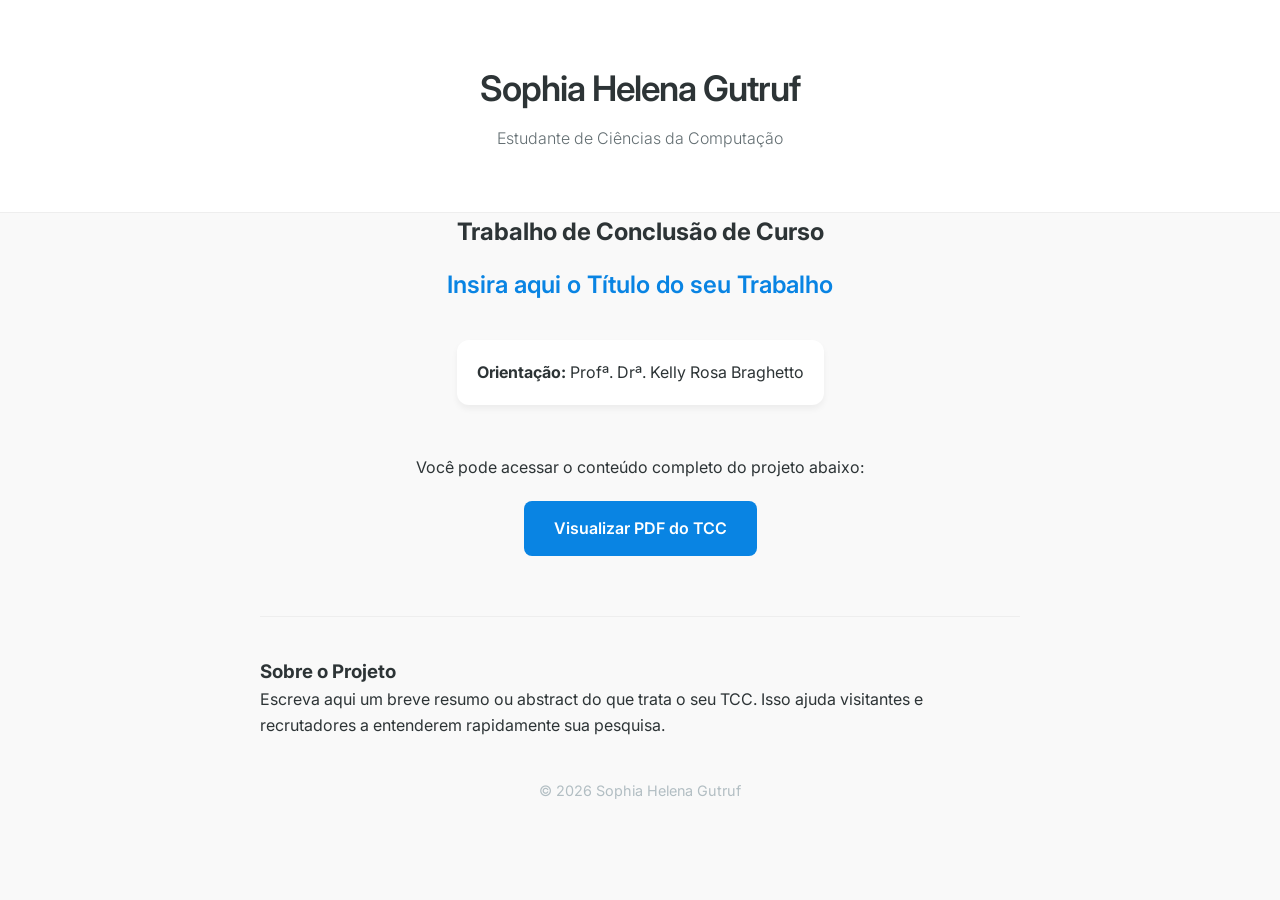
==== tcc.html @ f7d69f62 "testando" ====
<!DOCTYPE html>
<html lang="pt-br">
<head>
    <meta charset="UTF-8">
    <meta name="viewport" content="width=device-width, initial-scale=1.0">
    <title>TCC | Sophia Helena Gutruf</title>
    <link rel="stylesheet" href="style.css">
    <link rel="preconnect" href="https://fonts.googleapis.com">
    <link rel="preconnect" href="https://fonts.gstatic.com" crossorigin>
    <link href="https://fonts.googleapis.com/css2?family=Inter:wght@300;400;600&display=swap" rel="stylesheet">
</head>
<body>
    <header>
        <div class="container">
            <h1>Sophia Helena Gutruf</h1>
            <p class="tagline">Estudante de Ciências da Computação</p>
        </div>
    </header>

    <main class="container">
        <section class="tcc-intro">
            <h2>Trabalho de Conclusão de Curso</h2>
            <p class="tcc-title">Insira aqui o Título do seu Trabalho</p>
            <div class="info-card">
                <p><strong>Orientação:</strong> Profª. Drª. Kelly Rosa Braghetto</p>
            </div>
            <div class="cta-section">
                <p>Você pode acessar o conteúdo completo do projeto abaixo:</p>
                <a href="tcc.pdf" class="btn-download" target="_blank">
                    Visualizar PDF do TCC
                </a>
            </div>
        </section>
        <section class="about">
            <h3>Sobre o Projeto</h3>
            <p>Escreva aqui um breve resumo ou abstract do que trata o seu TCC. Isso ajuda visitantes e recrutadores a entenderem rapidamente sua pesquisa.</p>
        </section>
    </main>

    <footer>
        <div class="container">
            <p>&copy; 2026 Sophia Helena Gutruf</p>
        </div>
    </footer>
</body>
</html>
---- style.css ----
/* Linktree Section */
.linktree {
    text-align: center;
    margin-top: 60px;
}

.linktree-list {
    display: flex;
    flex-direction: column;
    gap: 20px;
    align-items: center;
    margin-top: 40px;
}
:root {
    --primary-color: #2d3436;
    --accent-color: #0984e3;
    --bg-color: #f9f9f9;
    --card-bg: #ffffff;
    --text-color: #2d3436;
}

* {
    margin: 0;
    padding: 0;
    box-sizing: border-box;
}

body {
    font-family: 'Inter', sans-serif;
    background-color: var(--bg-color);
    color: var(--text-color);
    line-height: 1.6;
}

.container {
    max-width: 800px;
    margin: 0 auto;
    padding: 0 20px;
}

header {
    background-color: var(--card-bg);
    padding: 60px 0;
    text-align: center;
    border-bottom: 1px solid #eee;
}

header h1 {
    font-weight: 600;
    font-size: 2.2rem;
    letter-spacing: -1px;
}

.tagline {
    color: #636e72;
    font-weight: 300;
    margin-top: 10px;
}

main {
    padding: 40px 0;
}

.tcc-intro {
    text-align: center;
    margin-bottom: 40px;
}

.tcc-title {
    font-size: 1.5rem;
    color: var(--accent-color);
    margin: 15px 0;
    font-weight: 600;
}

.info-card {
    background: var(--card-bg);
    padding: 20px;
    border-radius: 12px;
    box-shadow: 0 4px 6px rgba(0,0,0,0.05);
    display: inline-block;
    margin: 20px 0;
}

.cta-section {
    margin-top: 30px;
}

.btn-download {
    display: inline-block;
    background-color: var(--accent-color);
    color: white;
    padding: 15px 30px;
    border-radius: 8px;
    text-decoration: none;
    font-weight: 600;
    margin-top: 20px;
    transition: transform 0.2s, background-color 0.2s;
}

.btn-download:hover {
    background-color: #0773c5;
    transform: translateY(-2px);
}

.about {
    margin-top: 60px;
    padding-top: 40px;
    border-top: 1px solid #eee;
}

footer {
    text-align: center;
    padding: 40px 0;
    color: #b2bec3;
    font-size: 0.9rem;
}

/* Ajustes Mobile */
@media (max-width: 600px) {
    header { padding: 40px 0; }
    header h1 { font-size: 1.8rem; }
    .btn-download { width: 100%; text-align: center; }
}
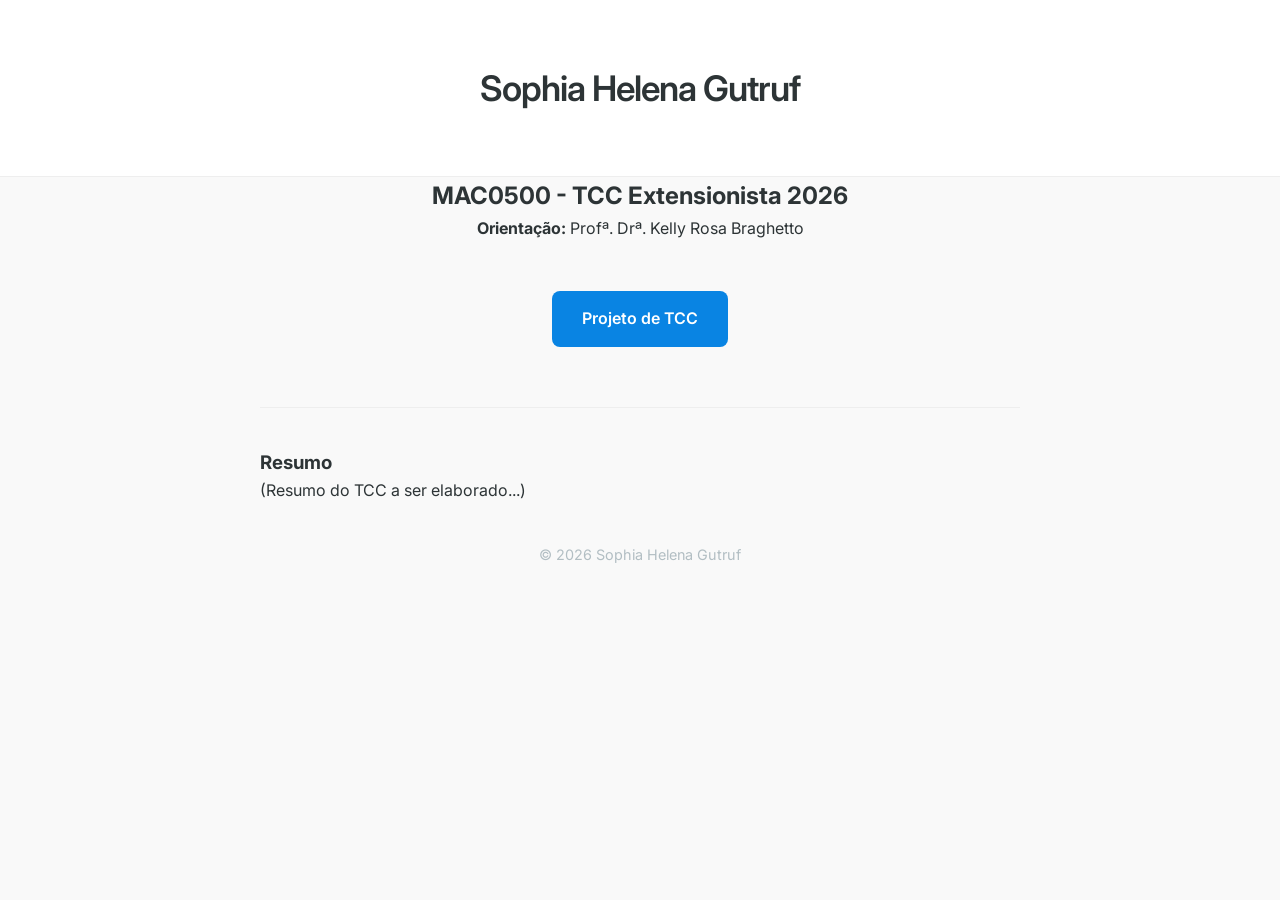
==== commit f4d23921: "melhorando" ====
--- a/tcc.html
+++ b/tcc.html
@@ -13,27 +13,22 @@
     <header>
         <div class="container">
             <h1>Sophia Helena Gutruf</h1>
-            <p class="tagline">Estudante de Ciências da Computação</p>
         </div>
     </header>
 
     <main class="container">
         <section class="tcc-intro">
-            <h2>Trabalho de Conclusão de Curso</h2>
-            <p class="tcc-title">Insira aqui o Título do seu Trabalho</p>
-            <div class="info-card">
-                <p><strong>Orientação:</strong> Profª. Drª. Kelly Rosa Braghetto</p>
-            </div>
+            <h2>MAC0500 - TCC Extensionista 2026</h2>
+            <p><strong>Orientação:</strong> Profª. Drª. Kelly Rosa Braghetto</p>
             <div class="cta-section">
-                <p>Você pode acessar o conteúdo completo do projeto abaixo:</p>
-                <a href="tcc.pdf" class="btn-download" target="_blank">
-                    Visualizar PDF do TCC
+                <a href="projeto_tcc.pdf" class="btn-download" target="_blank">
+                    Projeto de TCC
                 </a>
             </div>
         </section>
         <section class="about">
-            <h3>Sobre o Projeto</h3>
-            <p>Escreva aqui um breve resumo ou abstract do que trata o seu TCC. Isso ajuda visitantes e recrutadores a entenderem rapidamente sua pesquisa.</p>
+            <h3>Resumo</h3>
+            <p>(Resumo do TCC a ser elaborado...)</p>
         </section>
     </main>
 
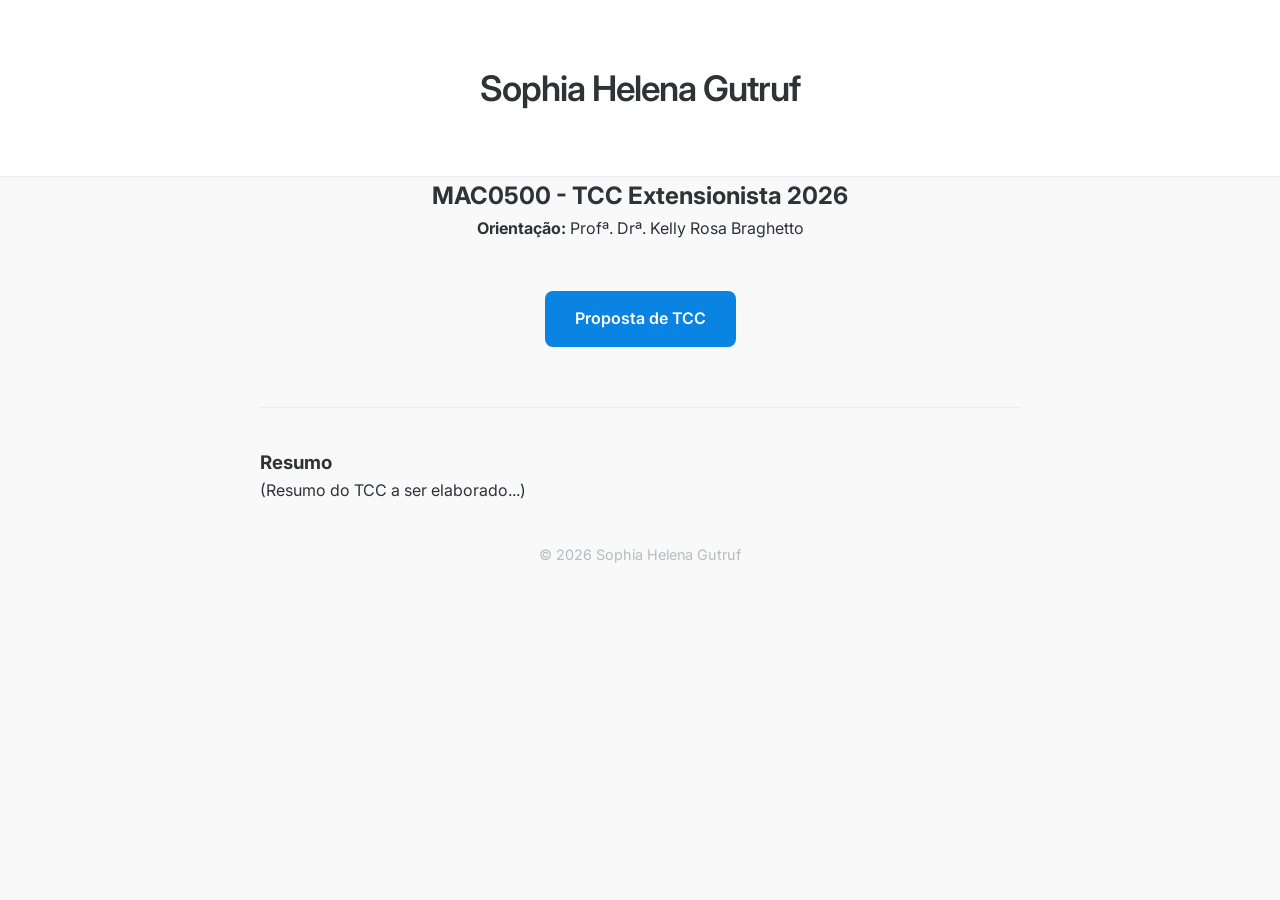
==== commit 601fd504: "título" ====
--- a/tcc.html
+++ b/tcc.html
@@ -21,8 +21,8 @@
             <h2>MAC0500 - TCC Extensionista 2026</h2>
             <p><strong>Orientação:</strong> Profª. Drª. Kelly Rosa Braghetto</p>
             <div class="cta-section">
-                <a href="projeto_tcc.pdf" class="btn-download" target="_blank">
-                    Projeto de TCC
+                <a href="proposta_tcc.pdf" class="btn-download" target="_blank">
+                    Proposta de TCC
                 </a>
             </div>
         </section>
--- a/style.css
+++ b/style.css
@@ -1,16 +1,3 @@
-/* Linktree Section */
-.linktree {
-    text-align: center;
-    margin-top: 60px;
-}
-
-.linktree-list {
-    display: flex;
-    flex-direction: column;
-    gap: 20px;
-    align-items: center;
-    margin-top: 40px;
-}
 :root {
     --primary-color: #2d3436;
     --accent-color: #0984e3;
